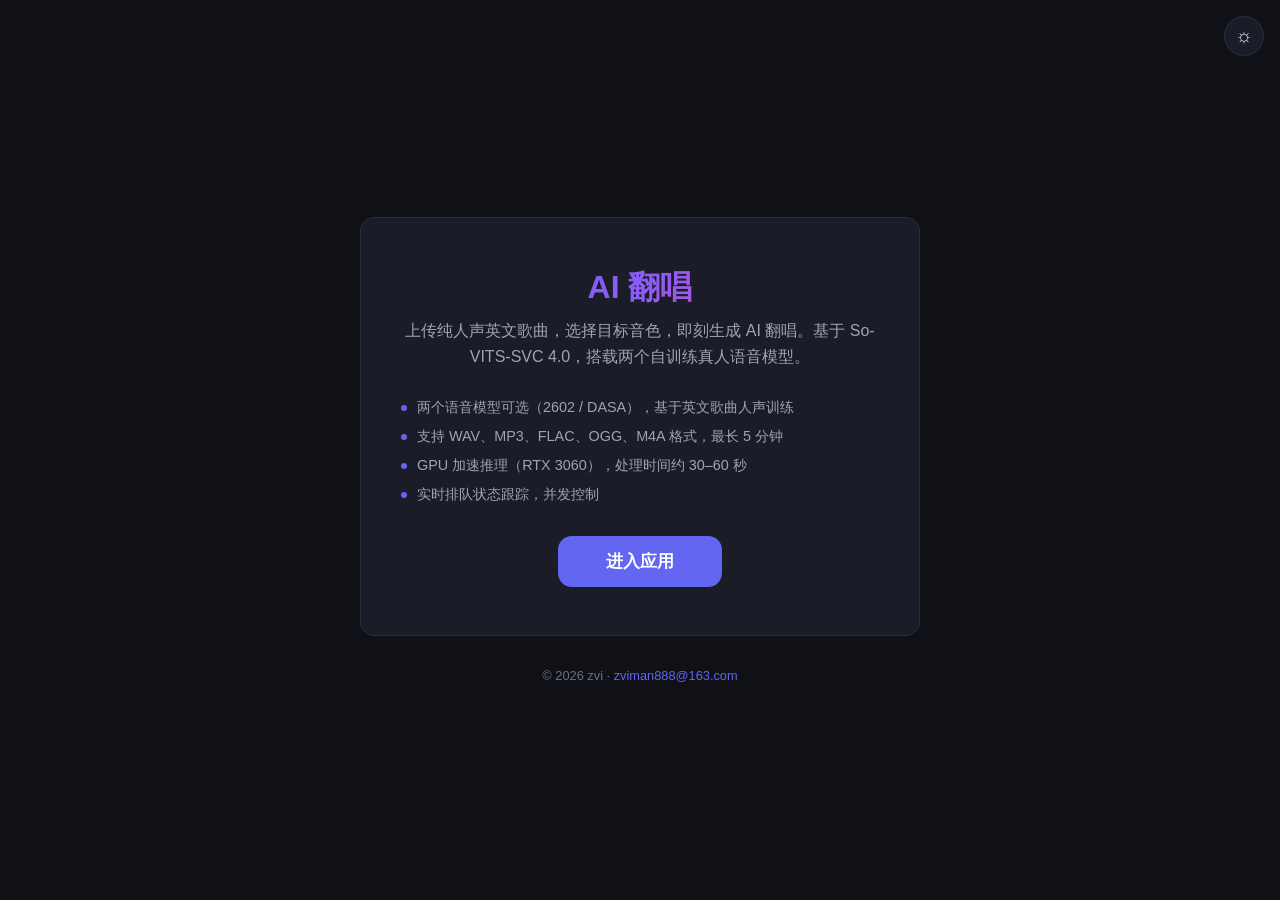
==== landing/index.html @ 2ff83d71 "Security: Token auth, nginx rate limit, race fix, landing page" ====
<!DOCTYPE html>
<html lang="zh-CN" data-theme="dark">
<head>
<meta charset="UTF-8">
<meta name="viewport" content="width=device-width, initial-scale=1.0">
<title>AI 翻唱 - So-VITS-SVC</title>
<link rel="icon" type="image/x-icon" href="favicon.ico">
<style>
:root{--bg:#0f1117;--card:#1a1d27;--text:#f0f0f5;--sub:#a0a3b0;--muted:#6b6f80;--accent:#6366f1;--accent-hover:#5558e6;--border:#2a2d3a;--radius:14px}
[data-theme="light"]{--bg:#f5f5f8;--card:#fff;--text:#1a1a2e;--sub:#555;--muted:#999;--border:#e0e0e8}
*{margin:0;padding:0;box-sizing:border-box}
body{font-family:-apple-system,BlinkMacSystemFont,'Segoe UI','PingFang SC','Microsoft YaHei',sans-serif;background:var(--bg);color:var(--text);min-height:100vh;display:flex;flex-direction:column;align-items:center;justify-content:center;padding:24px;transition:background .3s,color .3s}
.card{background:var(--card);border:1px solid var(--border);border-radius:var(--radius);max-width:560px;width:100%;padding:48px 40px;text-align:center;transition:background .3s}
h1{font-size:2rem;font-weight:700;margin-bottom:8px;background:linear-gradient(135deg,var(--accent),#8b5cf6,#ec4899);-webkit-background-clip:text;-webkit-text-fill-color:transparent}
.sub{color:var(--sub);font-size:1rem;margin-bottom:28px;line-height:1.6}
.features{display:flex;flex-direction:column;gap:10px;margin-bottom:32px;text-align:left}
.feature{display:flex;align-items:flex-start;gap:10px;color:var(--sub);font-size:.9rem}
.feature-dot{width:6px;height:6px;border-radius:50%;background:var(--accent);margin-top:7px;flex-shrink:0}
.btn{display:inline-block;padding:14px 48px;background:var(--accent);color:#fff;text-decoration:none;border-radius:var(--radius);font-size:1.05rem;font-weight:600;transition:all .2s}
.btn:hover{background:var(--accent-hover);transform:translateY(-1px);box-shadow:0 6px 24px rgba(99,102,241,.35)}
.footer{margin-top:32px;color:var(--muted);font-size:.8rem}
.footer a{color:var(--accent);text-decoration:none}
.toggle{position:fixed;top:16px;right:16px;width:40px;height:40px;border-radius:50%;border:1px solid var(--border);background:var(--card);color:var(--text);cursor:pointer;font-size:1.2rem;display:flex;align-items:center;justify-content:center;transition:all .2s}
.toggle:hover{border-color:var(--accent)}
@media(max-width:480px){.card{padding:32px 20px}h1{font-size:1.5rem}}
</style>
</head>
<body>
<button class="toggle" onclick="toggleTheme()" aria-label="切换主题" id="themeBtn">&#x263C;</button>
<div class="card">
  <h1>AI 翻唱</h1>
  <p class="sub">上传纯人声英文歌曲，选择目标音色，即刻生成 AI 翻唱。基于 So-VITS-SVC 4.0，搭载两个自训练真人语音模型。</p>
  <div class="features">
    <div class="feature"><span class="feature-dot"></span>两个语音模型可选（2602 / DASA），基于英文歌曲人声训练</div>
    <div class="feature"><span class="feature-dot"></span>支持 WAV、MP3、FLAC、OGG、M4A 格式，最长 5 分钟</div>
    <div class="feature"><span class="feature-dot"></span>GPU 加速推理（RTX 3060），处理时间约 30&ndash;60 秒</div>
    <div class="feature"><span class="feature-dot"></span>实时排队状态跟踪，并发控制</div>
  </div>
  <a href="http://8.134.50.67" class="btn">进入应用</a>
</div>
<footer class="footer">
  <p>&copy; 2026 zvi &middot; <a href="mailto:zviman888@163.com">zviman888@163.com</a></p>
</footer>
<script>
function toggleTheme(){var h=document.documentElement;h.dataset.theme=h.dataset.theme==='dark'?'light':'dark';document.getElementById('themeBtn').innerHTML=h.dataset.theme==='dark'?'&#x263C;':'&#x263E;'}
</script>
</body>
</html>
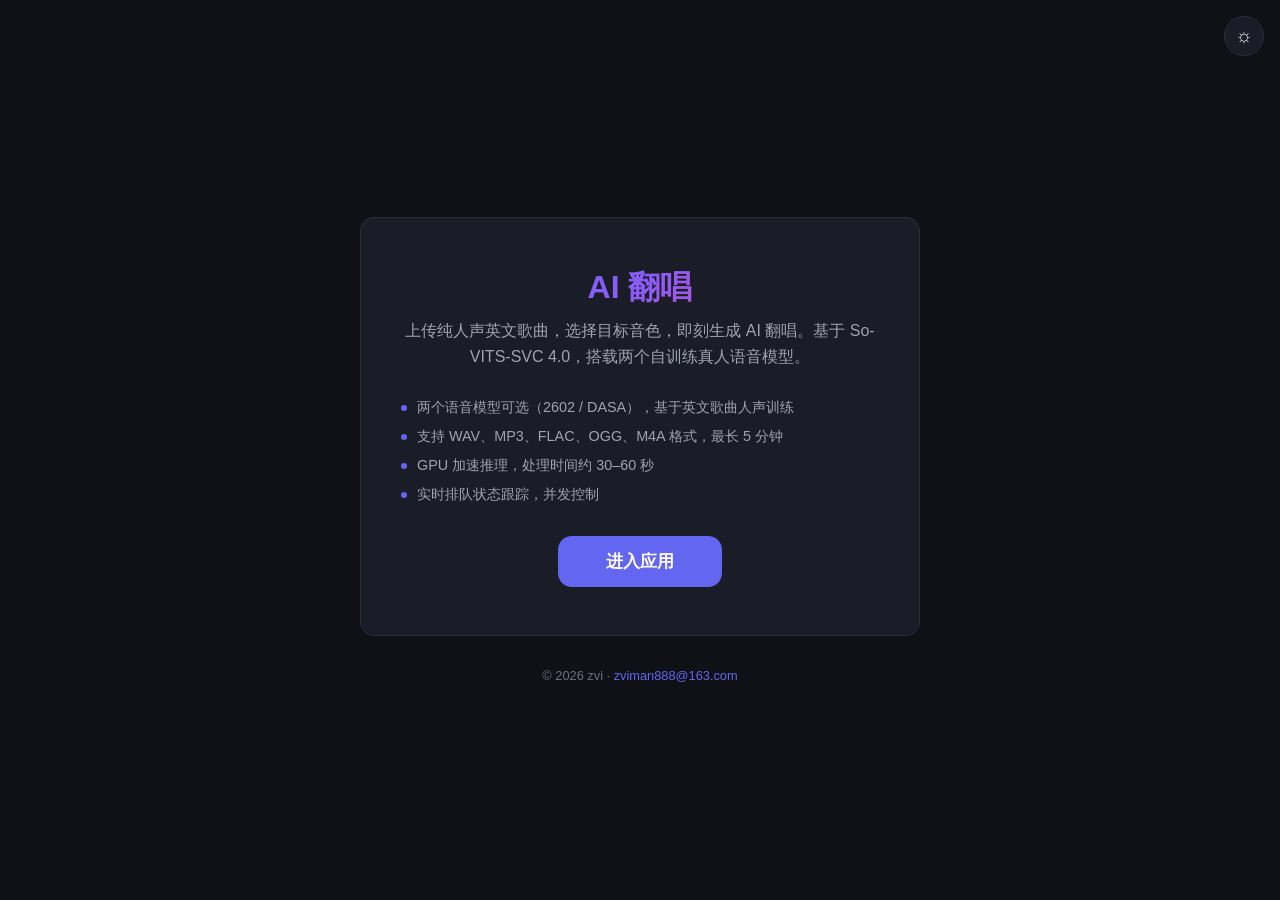
==== commit 1c4f0d60: "Remove GPU model references for privacy" ====
--- a/landing/index.html
+++ b/landing/index.html
@@ -33,7 +33,7 @@
   <div class="features">
     <div class="feature"><span class="feature-dot"></span>两个语音模型可选（2602 / DASA），基于英文歌曲人声训练</div>
     <div class="feature"><span class="feature-dot"></span>支持 WAV、MP3、FLAC、OGG、M4A 格式，最长 5 分钟</div>
-    <div class="feature"><span class="feature-dot"></span>GPU 加速推理（RTX 3060），处理时间约 30&ndash;60 秒</div>
+    <div class="feature"><span class="feature-dot"></span>GPU 加速推理，处理时间约 30&ndash;60 秒</div>
     <div class="feature"><span class="feature-dot"></span>实时排队状态跟踪，并发控制</div>
   </div>
   <a href="http://8.134.50.67" class="btn">进入应用</a>
